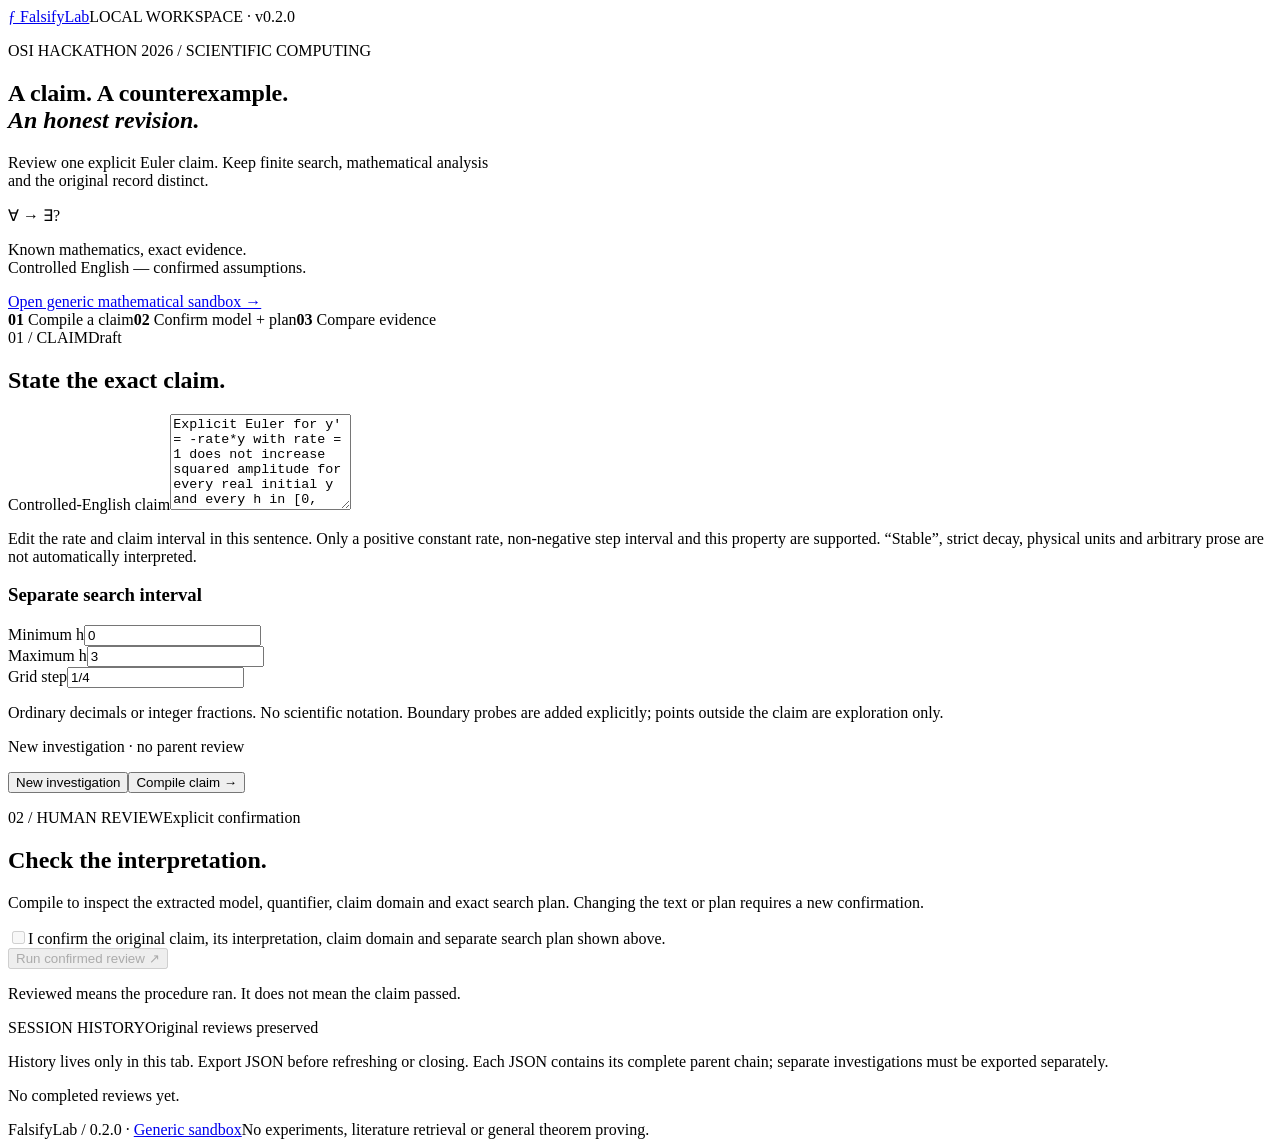
==== static/index.html @ dc1e48d4 "Publish FalsifyLab reproducible Euler review prototype" ====
<!doctype html>
<html lang="en"><head><meta charset="utf-8"><meta name="viewport" content="width=device-width,initial-scale=1"><title>FalsifyLab · Auditable Euler review</title><link rel="stylesheet" href="/style.css"><script src="/app.js" defer></script></head>
<body><header><a class="brand" href="/">ƒ <span>FalsifyLab</span></a><span class="mode">LOCAL WORKSPACE · v0.2.0</span></header><main>
<section class="hero compact"><div><p class="eyebrow">OSI HACKATHON 2026 / SCIENTIFIC COMPUTING</p><h1>A claim. A counterexample.<br><em>An honest revision.</em></h1><p class="intro">Review one explicit Euler claim. Keep finite search, mathematical analysis<br>and the original record distinct.</p></div><aside class="hero-note"><span class="orbit">∀ → ∃?</span><p>Known mathematics, exact evidence.<br>Controlled English — confirmed assumptions.</p><a href="/sandbox">Open generic mathematical sandbox →</a></aside></section>
<nav class="steps" aria-label="Review workflow"><span><b>01</b> Compile a claim</span><span><b>02</b> Confirm model + plan</span><span><b>03</b> Compare evidence</span></nav>
<div class="workspace"><section class="panel"><div class="section-title"><span class="eyebrow">01 / CLAIM</span><span id="state" class="tag" role="status">Draft</span></div><h2>State the exact claim.</h2>
<label for="claim">Controlled-English claim</label><textarea id="claim" rows="6" maxlength="3000">Explicit Euler for y' = -rate*y with rate = 1 does not increase squared amplitude for every real initial y and every h in [0, 3].</textarea><p class="hint">Edit the rate and claim interval in this sentence. Only a positive constant rate, non-negative step interval and this property are supported. “Stable”, strict decay, physical units and arbitrary prose are not automatically interpreted.</p>
<h3>Separate search interval</h3><div class="search-fields"><div><label for="search-min">Minimum h</label><input id="search-min" value="0"></div><div><label for="search-max">Maximum h</label><input id="search-max" value="3"></div><div><label for="step">Grid step</label><input id="step" value="1/4"></div></div><p class="hint">Ordinary decimals or integer fractions. No scientific notation. Boundary probes are added explicitly; points outside the claim are exploration only.</p><p id="parent-label" class="lineage">New investigation · no parent review</p><button id="new" class="text-button">New investigation</button><button id="compile" class="primary">Compile claim →</button><p id="error" class="error" role="alert"></p><p id="notice" class="hint" role="status"></p></section>
<section class="panel"><div class="section-title"><span class="eyebrow">02 / HUMAN REVIEW</span><span class="tag">Explicit confirmation</span></div><h2>Check the interpretation.</h2><p id="proposal-empty" class="hint">Compile to inspect the extracted model, quantifier, claim domain and exact search plan. Changing the text or plan requires a new confirmation.</p><div id="proposal" hidden><dl id="model-fields"></dl><details><summary>Full machine-readable model and search plan</summary><pre id="proposal-json"></pre></details><details><summary>Loaded source fingerprints and confirmation digest</summary><pre id="source"></pre></details></div><div class="confirm"><input type="checkbox" id="confirmed" disabled><label for="confirmed">I confirm the original claim, its interpretation, claim domain and separate search plan shown above.</label></div><button id="run" class="primary" disabled>Run confirmed review ↗</button><p class="hint">Reviewed means the procedure ran. It does not mean the claim passed.</p></section></div>
<section id="results" class="panel results" hidden aria-live="polite"><div class="section-title"><span class="eyebrow">03 / SELECTED REVIEW</span><span class="tag">Exact fractions · separate coverage</span></div><p id="review-claim" class="review-claim"></p><div class="downloads"><button id="download-json">Save JSON + parent history</button><button id="download-md">Save Markdown</button><button id="revise">Revise this claim</button></div><div id="comparison" class="comparison"></div><h3>Search counts</h3><div id="stats" class="stats"></div><h3>Outside-claim exploration</h3><p class="hint">These points cannot refute the confirmed claim.</p><div id="outside"></div><h3>Finite search trace</h3><p class="hint">First 120 evaluated points. Hover or focus a point for its assignment and domain status.</p><div id="trace" class="trace"></div><p class="legend">✓ Holds · × Fails · ○ Outside claim</p><h3>Preserved parent and current outcome</h3><div id="lineage" class="lineage-grid"></div><h3>Limits</h3><ul id="limits"></ul><details><summary>Immutable review ID and replay</summary><pre id="record"></pre></details></section>
<section class="panel results"><div class="section-title"><span class="eyebrow">SESSION HISTORY</span><span class="tag">Original reviews preserved</span></div><p class="hint">History lives only in this tab. Export JSON before refreshing or closing. Each JSON contains its complete parent chain; separate investigations must be exported separately.</p><div id="history"><p class="hint">No completed reviews yet.</p></div></section><footer><span>FalsifyLab / 0.2.0 · <a href="/sandbox">Generic sandbox</a></span><span>No experiments, literature retrieval or general theorem proving.</span></footer></main></body></html>
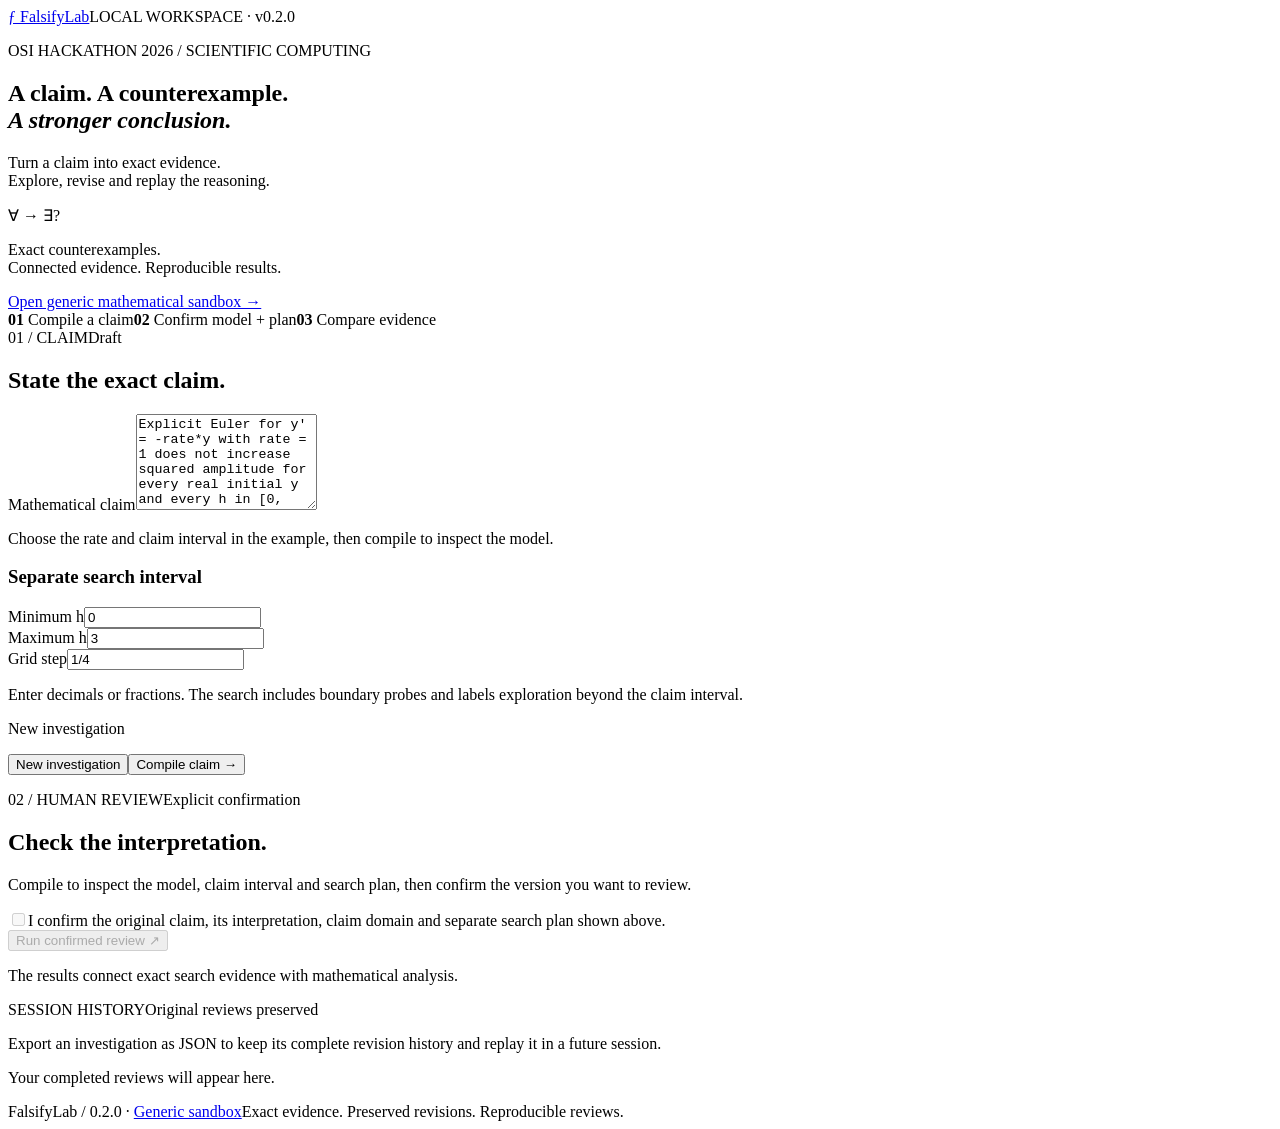
==== commit 083c80b2: "refactor: present review achievements with refreshed reproducible examples" ====
--- a/static/index.html
+++ b/static/index.html
@@ -1,11 +1,11 @@
 <!doctype html>
 <html lang="en"><head><meta charset="utf-8"><meta name="viewport" content="width=device-width,initial-scale=1"><title>FalsifyLab · Auditable Euler review</title><link rel="stylesheet" href="/style.css"><script src="/app.js" defer></script></head>
 <body><header><a class="brand" href="/">ƒ <span>FalsifyLab</span></a><span class="mode">LOCAL WORKSPACE · v0.2.0</span></header><main>
-<section class="hero compact"><div><p class="eyebrow">OSI HACKATHON 2026 / SCIENTIFIC COMPUTING</p><h1>A claim. A counterexample.<br><em>An honest revision.</em></h1><p class="intro">Review one explicit Euler claim. Keep finite search, mathematical analysis<br>and the original record distinct.</p></div><aside class="hero-note"><span class="orbit">∀ → ∃?</span><p>Known mathematics, exact evidence.<br>Controlled English — confirmed assumptions.</p><a href="/sandbox">Open generic mathematical sandbox →</a></aside></section>
+<section class="hero compact"><div><p class="eyebrow">OSI HACKATHON 2026 / SCIENTIFIC COMPUTING</p><h1>A claim. A counterexample.<br><em>A stronger conclusion.</em></h1><p class="intro">Turn a claim into exact evidence.<br>Explore, revise and replay the reasoning.</p></div><aside class="hero-note"><span class="orbit">∀ → ∃?</span><p>Exact counterexamples.<br>Connected evidence. Reproducible results.</p><a href="/sandbox">Open generic mathematical sandbox →</a></aside></section>
 <nav class="steps" aria-label="Review workflow"><span><b>01</b> Compile a claim</span><span><b>02</b> Confirm model + plan</span><span><b>03</b> Compare evidence</span></nav>
 <div class="workspace"><section class="panel"><div class="section-title"><span class="eyebrow">01 / CLAIM</span><span id="state" class="tag" role="status">Draft</span></div><h2>State the exact claim.</h2>
-<label for="claim">Controlled-English claim</label><textarea id="claim" rows="6" maxlength="3000">Explicit Euler for y' = -rate*y with rate = 1 does not increase squared amplitude for every real initial y and every h in [0, 3].</textarea><p class="hint">Edit the rate and claim interval in this sentence. Only a positive constant rate, non-negative step interval and this property are supported. “Stable”, strict decay, physical units and arbitrary prose are not automatically interpreted.</p>
-<h3>Separate search interval</h3><div class="search-fields"><div><label for="search-min">Minimum h</label><input id="search-min" value="0"></div><div><label for="search-max">Maximum h</label><input id="search-max" value="3"></div><div><label for="step">Grid step</label><input id="step" value="1/4"></div></div><p class="hint">Ordinary decimals or integer fractions. No scientific notation. Boundary probes are added explicitly; points outside the claim are exploration only.</p><p id="parent-label" class="lineage">New investigation · no parent review</p><button id="new" class="text-button">New investigation</button><button id="compile" class="primary">Compile claim →</button><p id="error" class="error" role="alert"></p><p id="notice" class="hint" role="status"></p></section>
-<section class="panel"><div class="section-title"><span class="eyebrow">02 / HUMAN REVIEW</span><span class="tag">Explicit confirmation</span></div><h2>Check the interpretation.</h2><p id="proposal-empty" class="hint">Compile to inspect the extracted model, quantifier, claim domain and exact search plan. Changing the text or plan requires a new confirmation.</p><div id="proposal" hidden><dl id="model-fields"></dl><details><summary>Full machine-readable model and search plan</summary><pre id="proposal-json"></pre></details><details><summary>Loaded source fingerprints and confirmation digest</summary><pre id="source"></pre></details></div><div class="confirm"><input type="checkbox" id="confirmed" disabled><label for="confirmed">I confirm the original claim, its interpretation, claim domain and separate search plan shown above.</label></div><button id="run" class="primary" disabled>Run confirmed review ↗</button><p class="hint">Reviewed means the procedure ran. It does not mean the claim passed.</p></section></div>
-<section id="results" class="panel results" hidden aria-live="polite"><div class="section-title"><span class="eyebrow">03 / SELECTED REVIEW</span><span class="tag">Exact fractions · separate coverage</span></div><p id="review-claim" class="review-claim"></p><div class="downloads"><button id="download-json">Save JSON + parent history</button><button id="download-md">Save Markdown</button><button id="revise">Revise this claim</button></div><div id="comparison" class="comparison"></div><h3>Search counts</h3><div id="stats" class="stats"></div><h3>Outside-claim exploration</h3><p class="hint">These points cannot refute the confirmed claim.</p><div id="outside"></div><h3>Finite search trace</h3><p class="hint">First 120 evaluated points. Hover or focus a point for its assignment and domain status.</p><div id="trace" class="trace"></div><p class="legend">✓ Holds · × Fails · ○ Outside claim</p><h3>Preserved parent and current outcome</h3><div id="lineage" class="lineage-grid"></div><h3>Limits</h3><ul id="limits"></ul><details><summary>Immutable review ID and replay</summary><pre id="record"></pre></details></section>
-<section class="panel results"><div class="section-title"><span class="eyebrow">SESSION HISTORY</span><span class="tag">Original reviews preserved</span></div><p class="hint">History lives only in this tab. Export JSON before refreshing or closing. Each JSON contains its complete parent chain; separate investigations must be exported separately.</p><div id="history"><p class="hint">No completed reviews yet.</p></div></section><footer><span>FalsifyLab / 0.2.0 · <a href="/sandbox">Generic sandbox</a></span><span>No experiments, literature retrieval or general theorem proving.</span></footer></main></body></html>
+<label for="claim">Mathematical claim</label><textarea id="claim" rows="6" maxlength="3000">Explicit Euler for y' = -rate*y with rate = 1 does not increase squared amplitude for every real initial y and every h in [0, 3].</textarea><p class="hint">Choose the rate and claim interval in the example, then compile to inspect the model.</p>
+<h3>Separate search interval</h3><div class="search-fields"><div><label for="search-min">Minimum h</label><input id="search-min" value="0"></div><div><label for="search-max">Maximum h</label><input id="search-max" value="3"></div><div><label for="step">Grid step</label><input id="step" value="1/4"></div></div><p class="hint">Enter decimals or fractions. The search includes boundary probes and labels exploration beyond the claim interval.</p><p id="parent-label" class="lineage">New investigation</p><button id="new" class="text-button">New investigation</button><button id="compile" class="primary">Compile claim →</button><p id="error" class="error" role="alert"></p><p id="notice" class="hint" role="status"></p></section>
+<section class="panel"><div class="section-title"><span class="eyebrow">02 / HUMAN REVIEW</span><span class="tag">Explicit confirmation</span></div><h2>Check the interpretation.</h2><p id="proposal-empty" class="hint">Compile to inspect the model, claim interval and search plan, then confirm the version you want to review.</p><div id="proposal" hidden><dl id="model-fields"></dl><details><summary>Full machine-readable model and search plan</summary><pre id="proposal-json"></pre></details><details><summary>Loaded source fingerprints and confirmation digest</summary><pre id="source"></pre></details></div><div class="confirm"><input type="checkbox" id="confirmed" disabled><label for="confirmed">I confirm the original claim, its interpretation, claim domain and separate search plan shown above.</label></div><button id="run" class="primary" disabled>Run confirmed review ↗</button><p class="hint">The results connect exact search evidence with mathematical analysis.</p></section></div>
+<section id="results" class="panel results" hidden aria-live="polite"><div class="section-title"><span class="eyebrow">03 / SELECTED REVIEW</span><span class="tag">Exact fractions · separate coverage</span></div><p id="review-claim" class="review-claim"></p><div class="downloads"><button id="download-json">Save JSON + parent history</button><button id="download-md">Save Markdown</button><button id="revise">Revise this claim</button></div><div id="comparison" class="comparison"></div><h3>Search counts</h3><div id="stats" class="stats"></div><h3>Outside-claim exploration</h3><p class="hint">Explore how the model behaves beyond the claim interval.</p><div id="outside"></div><h3>Finite search trace</h3><p class="hint">Search samples. Hover or focus a point for its assignment and domain status.</p><div id="trace" class="trace"></div><p class="legend">✓ Holds · × Fails · ○ Outside claim</p><h3>Preserved parent and current outcome</h3><div id="lineage" class="lineage-grid"></div><h3>Evidence record</h3><ul id="evidence-summary"></ul><details><summary>Immutable review ID and replay</summary><pre id="record"></pre></details></section>
+<section class="panel results"><div class="section-title"><span class="eyebrow">SESSION HISTORY</span><span class="tag">Original reviews preserved</span></div><p class="hint">Export an investigation as JSON to keep its complete revision history and replay it in a future session.</p><div id="history"><p class="hint">Your completed reviews will appear here.</p></div></section><footer><span>FalsifyLab / 0.2.0 · <a href="/sandbox">Generic sandbox</a></span><span>Exact evidence. Preserved revisions. Reproducible reviews.</span></footer></main></body></html>
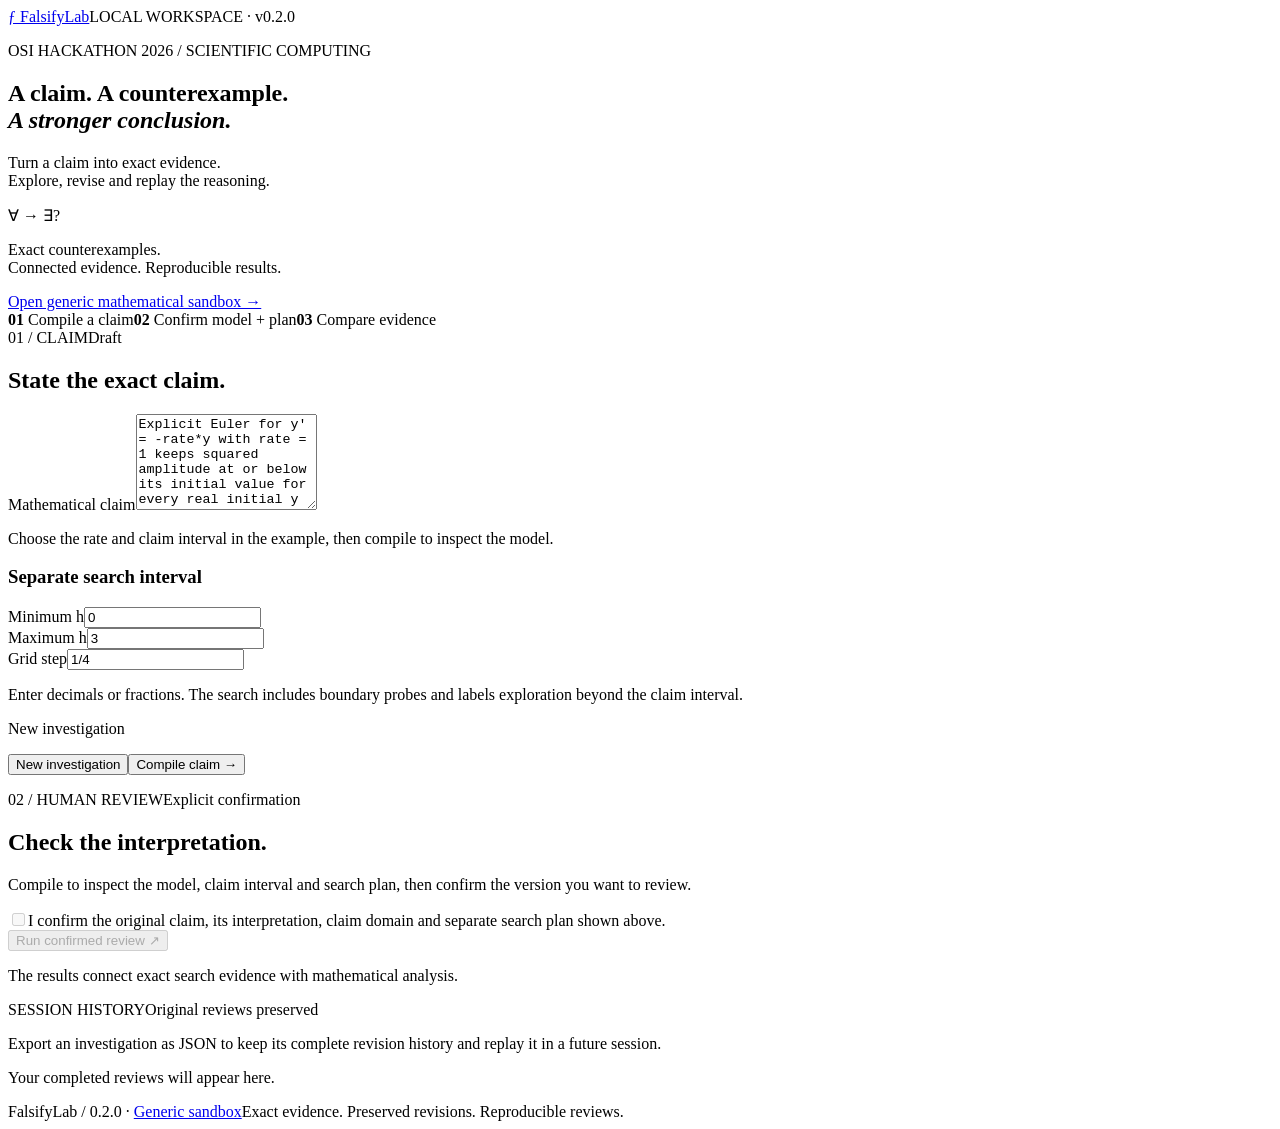
==== commit dfff4a49: "refactor: express exact evidence and review achievements positively" ====
--- a/static/index.html
+++ b/static/index.html
@@ -4,8 +4,8 @@
 <section class="hero compact"><div><p class="eyebrow">OSI HACKATHON 2026 / SCIENTIFIC COMPUTING</p><h1>A claim. A counterexample.<br><em>A stronger conclusion.</em></h1><p class="intro">Turn a claim into exact evidence.<br>Explore, revise and replay the reasoning.</p></div><aside class="hero-note"><span class="orbit">∀ → ∃?</span><p>Exact counterexamples.<br>Connected evidence. Reproducible results.</p><a href="/sandbox">Open generic mathematical sandbox →</a></aside></section>
 <nav class="steps" aria-label="Review workflow"><span><b>01</b> Compile a claim</span><span><b>02</b> Confirm model + plan</span><span><b>03</b> Compare evidence</span></nav>
 <div class="workspace"><section class="panel"><div class="section-title"><span class="eyebrow">01 / CLAIM</span><span id="state" class="tag" role="status">Draft</span></div><h2>State the exact claim.</h2>
-<label for="claim">Mathematical claim</label><textarea id="claim" rows="6" maxlength="3000">Explicit Euler for y' = -rate*y with rate = 1 does not increase squared amplitude for every real initial y and every h in [0, 3].</textarea><p class="hint">Choose the rate and claim interval in the example, then compile to inspect the model.</p>
+<label for="claim">Mathematical claim</label><textarea id="claim" rows="6" maxlength="3000">Explicit Euler for y' = -rate*y with rate = 1 keeps squared amplitude at or below its initial value for every real initial y and every h in [0, 3].</textarea><p class="hint">Choose the rate and claim interval in the example, then compile to inspect the model.</p>
 <h3>Separate search interval</h3><div class="search-fields"><div><label for="search-min">Minimum h</label><input id="search-min" value="0"></div><div><label for="search-max">Maximum h</label><input id="search-max" value="3"></div><div><label for="step">Grid step</label><input id="step" value="1/4"></div></div><p class="hint">Enter decimals or fractions. The search includes boundary probes and labels exploration beyond the claim interval.</p><p id="parent-label" class="lineage">New investigation</p><button id="new" class="text-button">New investigation</button><button id="compile" class="primary">Compile claim →</button><p id="error" class="error" role="alert"></p><p id="notice" class="hint" role="status"></p></section>
 <section class="panel"><div class="section-title"><span class="eyebrow">02 / HUMAN REVIEW</span><span class="tag">Explicit confirmation</span></div><h2>Check the interpretation.</h2><p id="proposal-empty" class="hint">Compile to inspect the model, claim interval and search plan, then confirm the version you want to review.</p><div id="proposal" hidden><dl id="model-fields"></dl><details><summary>Full machine-readable model and search plan</summary><pre id="proposal-json"></pre></details><details><summary>Loaded source fingerprints and confirmation digest</summary><pre id="source"></pre></details></div><div class="confirm"><input type="checkbox" id="confirmed" disabled><label for="confirmed">I confirm the original claim, its interpretation, claim domain and separate search plan shown above.</label></div><button id="run" class="primary" disabled>Run confirmed review ↗</button><p class="hint">The results connect exact search evidence with mathematical analysis.</p></section></div>
-<section id="results" class="panel results" hidden aria-live="polite"><div class="section-title"><span class="eyebrow">03 / SELECTED REVIEW</span><span class="tag">Exact fractions · separate coverage</span></div><p id="review-claim" class="review-claim"></p><div class="downloads"><button id="download-json">Save JSON + parent history</button><button id="download-md">Save Markdown</button><button id="revise">Revise this claim</button></div><div id="comparison" class="comparison"></div><h3>Search counts</h3><div id="stats" class="stats"></div><h3>Outside-claim exploration</h3><p class="hint">Explore how the model behaves beyond the claim interval.</p><div id="outside"></div><h3>Finite search trace</h3><p class="hint">Search samples. Hover or focus a point for its assignment and domain status.</p><div id="trace" class="trace"></div><p class="legend">✓ Holds · × Fails · ○ Outside claim</p><h3>Preserved parent and current outcome</h3><div id="lineage" class="lineage-grid"></div><h3>Evidence record</h3><ul id="evidence-summary"></ul><details><summary>Immutable review ID and replay</summary><pre id="record"></pre></details></section>
+<section id="results" class="panel results" hidden aria-live="polite"><div class="section-title"><span class="eyebrow">03 / SELECTED REVIEW</span><span class="tag">Exact fractions · connected evidence</span></div><p id="review-claim" class="review-claim"></p><div class="downloads"><button id="download-json">Save JSON + parent history</button><button id="download-md">Save Markdown</button><button id="revise">Revise this claim</button></div><div id="comparison" class="comparison"></div><h3>Search counts</h3><div id="stats" class="stats"></div><h3>Outside-claim exploration</h3><p class="hint">Explore how the model behaves beyond the claim interval.</p><div id="outside"></div><h3>Search trace</h3><p class="hint">Search samples. Hover or focus a point for its assignment and domain status.</p><div id="trace" class="trace"></div><p class="legend">✓ Satisfies claim · ◆ Counterexample · ○ Exploration</p><h3>Preserved parent and current outcome</h3><div id="lineage" class="lineage-grid"></div><h3>Evidence record</h3><ul id="evidence-summary"></ul><details><summary>Immutable review ID and replay</summary><pre id="record"></pre></details></section>
 <section class="panel results"><div class="section-title"><span class="eyebrow">SESSION HISTORY</span><span class="tag">Original reviews preserved</span></div><p class="hint">Export an investigation as JSON to keep its complete revision history and replay it in a future session.</p><div id="history"><p class="hint">Your completed reviews will appear here.</p></div></section><footer><span>FalsifyLab / 0.2.0 · <a href="/sandbox">Generic sandbox</a></span><span>Exact evidence. Preserved revisions. Reproducible reviews.</span></footer></main></body></html>
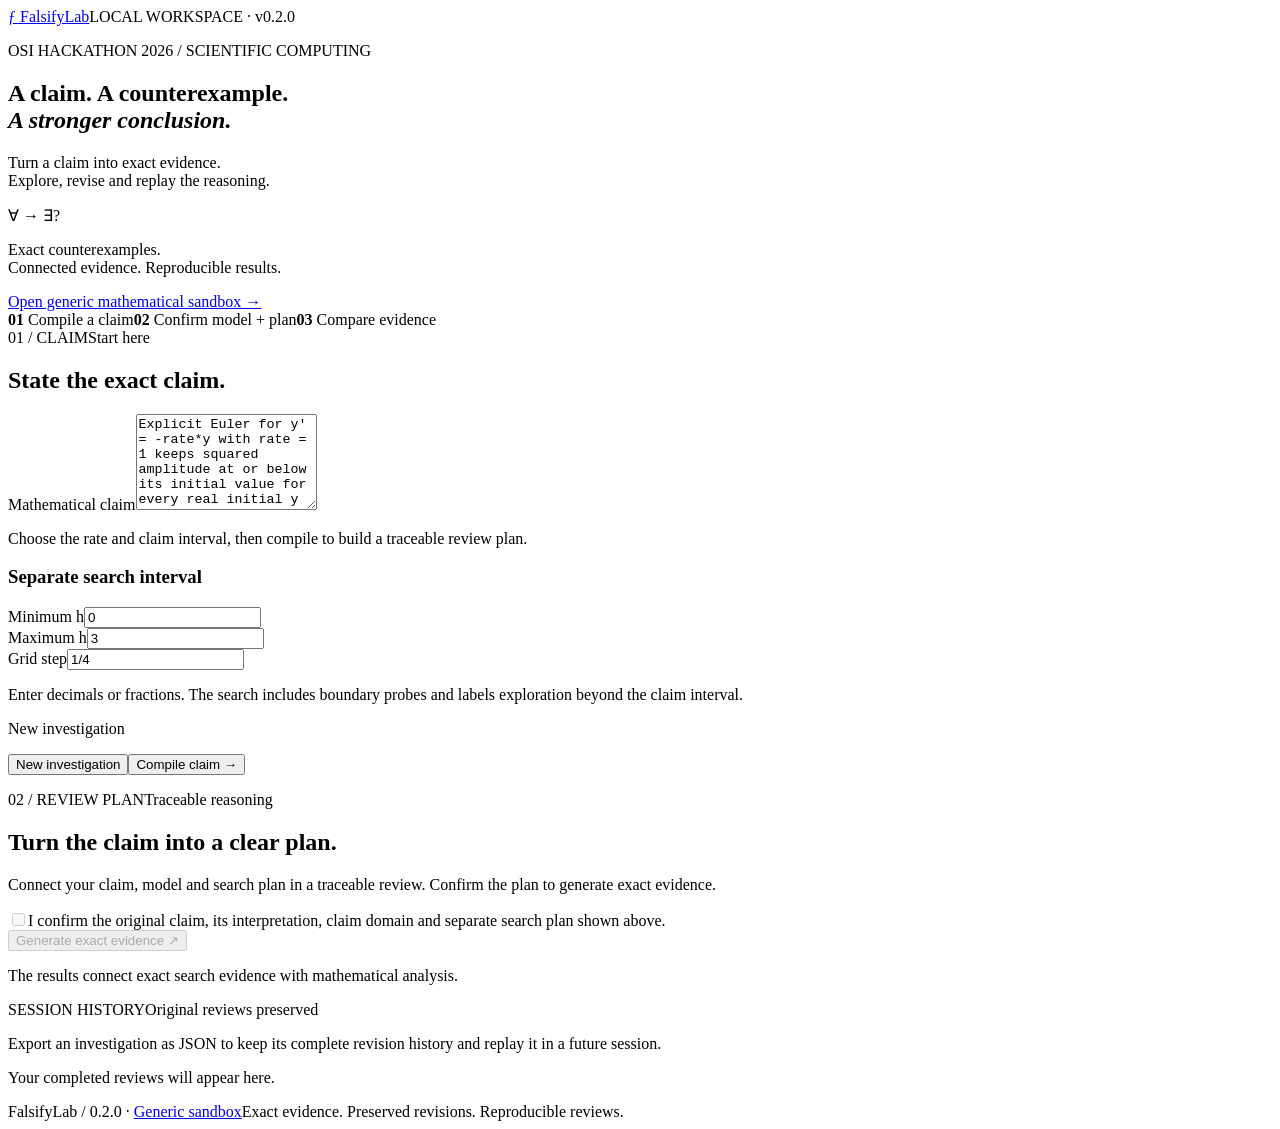
==== commit 546736ef: "docs: highlight verifiable results and user value" ====
--- a/static/index.html
+++ b/static/index.html
@@ -3,9 +3,9 @@
 <body><header><a class="brand" href="/">ƒ <span>FalsifyLab</span></a><span class="mode">LOCAL WORKSPACE · v0.2.0</span></header><main>
 <section class="hero compact"><div><p class="eyebrow">OSI HACKATHON 2026 / SCIENTIFIC COMPUTING</p><h1>A claim. A counterexample.<br><em>A stronger conclusion.</em></h1><p class="intro">Turn a claim into exact evidence.<br>Explore, revise and replay the reasoning.</p></div><aside class="hero-note"><span class="orbit">∀ → ∃?</span><p>Exact counterexamples.<br>Connected evidence. Reproducible results.</p><a href="/sandbox">Open generic mathematical sandbox →</a></aside></section>
 <nav class="steps" aria-label="Review workflow"><span><b>01</b> Compile a claim</span><span><b>02</b> Confirm model + plan</span><span><b>03</b> Compare evidence</span></nav>
-<div class="workspace"><section class="panel"><div class="section-title"><span class="eyebrow">01 / CLAIM</span><span id="state" class="tag" role="status">Draft</span></div><h2>State the exact claim.</h2>
-<label for="claim">Mathematical claim</label><textarea id="claim" rows="6" maxlength="3000">Explicit Euler for y' = -rate*y with rate = 1 keeps squared amplitude at or below its initial value for every real initial y and every h in [0, 3].</textarea><p class="hint">Choose the rate and claim interval in the example, then compile to inspect the model.</p>
+<div class="workspace"><section class="panel"><div class="section-title"><span class="eyebrow">01 / CLAIM</span><span id="state" class="tag" role="status">Start here</span></div><h2>State the exact claim.</h2>
+<label for="claim">Mathematical claim</label><textarea id="claim" rows="6" maxlength="3000">Explicit Euler for y' = -rate*y with rate = 1 keeps squared amplitude at or below its initial value for every real initial y and every h in [0, 3].</textarea><p class="hint">Choose the rate and claim interval, then compile to build a traceable review plan.</p>
 <h3>Separate search interval</h3><div class="search-fields"><div><label for="search-min">Minimum h</label><input id="search-min" value="0"></div><div><label for="search-max">Maximum h</label><input id="search-max" value="3"></div><div><label for="step">Grid step</label><input id="step" value="1/4"></div></div><p class="hint">Enter decimals or fractions. The search includes boundary probes and labels exploration beyond the claim interval.</p><p id="parent-label" class="lineage">New investigation</p><button id="new" class="text-button">New investigation</button><button id="compile" class="primary">Compile claim →</button><p id="error" class="error" role="alert"></p><p id="notice" class="hint" role="status"></p></section>
-<section class="panel"><div class="section-title"><span class="eyebrow">02 / HUMAN REVIEW</span><span class="tag">Explicit confirmation</span></div><h2>Check the interpretation.</h2><p id="proposal-empty" class="hint">Compile to inspect the model, claim interval and search plan, then confirm the version you want to review.</p><div id="proposal" hidden><dl id="model-fields"></dl><details><summary>Full machine-readable model and search plan</summary><pre id="proposal-json"></pre></details><details><summary>Loaded source fingerprints and confirmation digest</summary><pre id="source"></pre></details></div><div class="confirm"><input type="checkbox" id="confirmed" disabled><label for="confirmed">I confirm the original claim, its interpretation, claim domain and separate search plan shown above.</label></div><button id="run" class="primary" disabled>Run confirmed review ↗</button><p class="hint">The results connect exact search evidence with mathematical analysis.</p></section></div>
+<section class="panel"><div class="section-title"><span class="eyebrow">02 / REVIEW PLAN</span><span class="tag">Traceable reasoning</span></div><h2>Turn the claim into a clear plan.</h2><p id="proposal-empty" class="hint">Connect your claim, model and search plan in a traceable review. Confirm the plan to generate exact evidence.</p><div id="proposal" hidden><dl id="model-fields"></dl><details><summary>Full machine-readable model and search plan</summary><pre id="proposal-json"></pre></details><details><summary>Loaded source fingerprints and confirmation digest</summary><pre id="source"></pre></details></div><div class="confirm"><input type="checkbox" id="confirmed" disabled><label for="confirmed">I confirm the original claim, its interpretation, claim domain and separate search plan shown above.</label></div><button id="run" class="primary" disabled>Generate exact evidence ↗</button><p class="hint">The results connect exact search evidence with mathematical analysis.</p></section></div>
 <section id="results" class="panel results" hidden aria-live="polite"><div class="section-title"><span class="eyebrow">03 / SELECTED REVIEW</span><span class="tag">Exact fractions · connected evidence</span></div><p id="review-claim" class="review-claim"></p><div class="downloads"><button id="download-json">Save JSON + parent history</button><button id="download-md">Save Markdown</button><button id="revise">Revise this claim</button></div><div id="comparison" class="comparison"></div><h3>Search counts</h3><div id="stats" class="stats"></div><h3>Outside-claim exploration</h3><p class="hint">Explore how the model behaves beyond the claim interval.</p><div id="outside"></div><h3>Search trace</h3><p class="hint">Search samples. Hover or focus a point for its assignment and domain status.</p><div id="trace" class="trace"></div><p class="legend">✓ Satisfies claim · ◆ Counterexample · ○ Exploration</p><h3>Preserved parent and current outcome</h3><div id="lineage" class="lineage-grid"></div><h3>Evidence record</h3><ul id="evidence-summary"></ul><details><summary>Immutable review ID and replay</summary><pre id="record"></pre></details></section>
 <section class="panel results"><div class="section-title"><span class="eyebrow">SESSION HISTORY</span><span class="tag">Original reviews preserved</span></div><p class="hint">Export an investigation as JSON to keep its complete revision history and replay it in a future session.</p><div id="history"><p class="hint">Your completed reviews will appear here.</p></div></section><footer><span>FalsifyLab / 0.2.0 · <a href="/sandbox">Generic sandbox</a></span><span>Exact evidence. Preserved revisions. Reproducible reviews.</span></footer></main></body></html>
